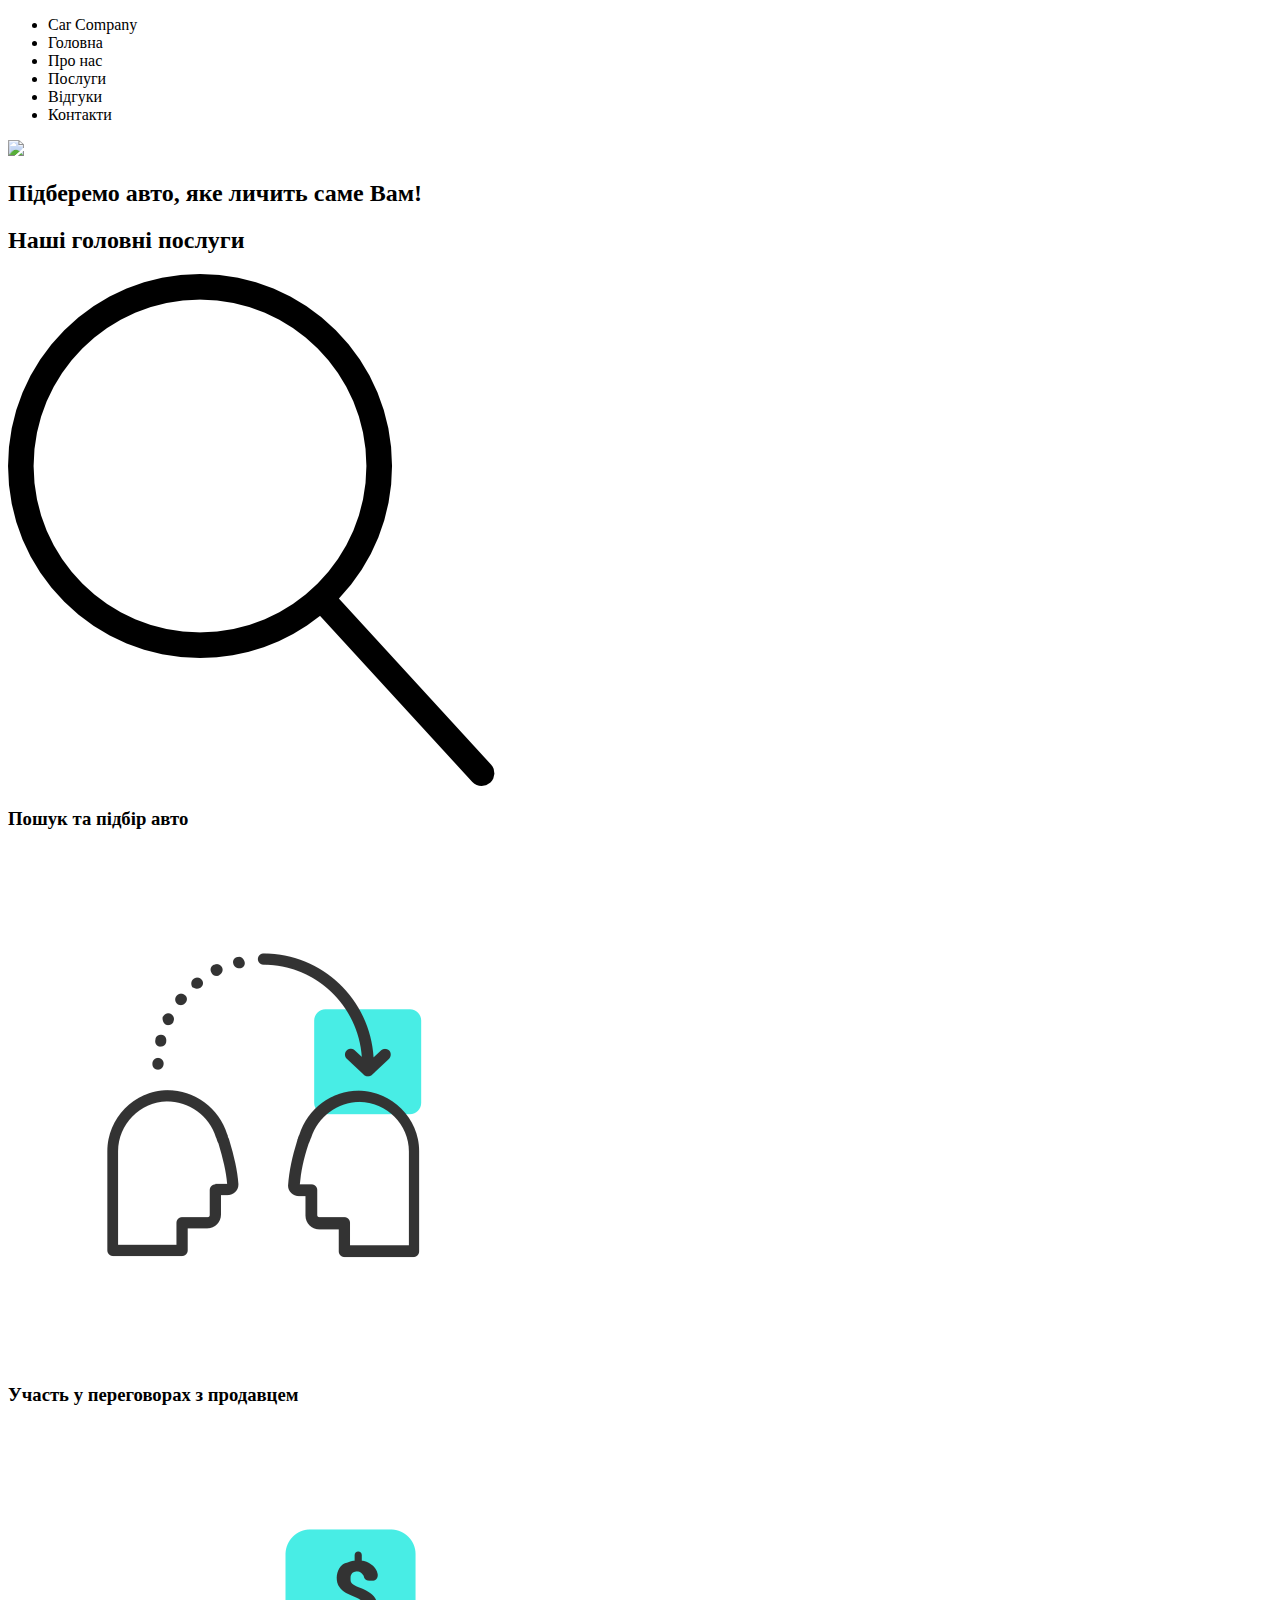
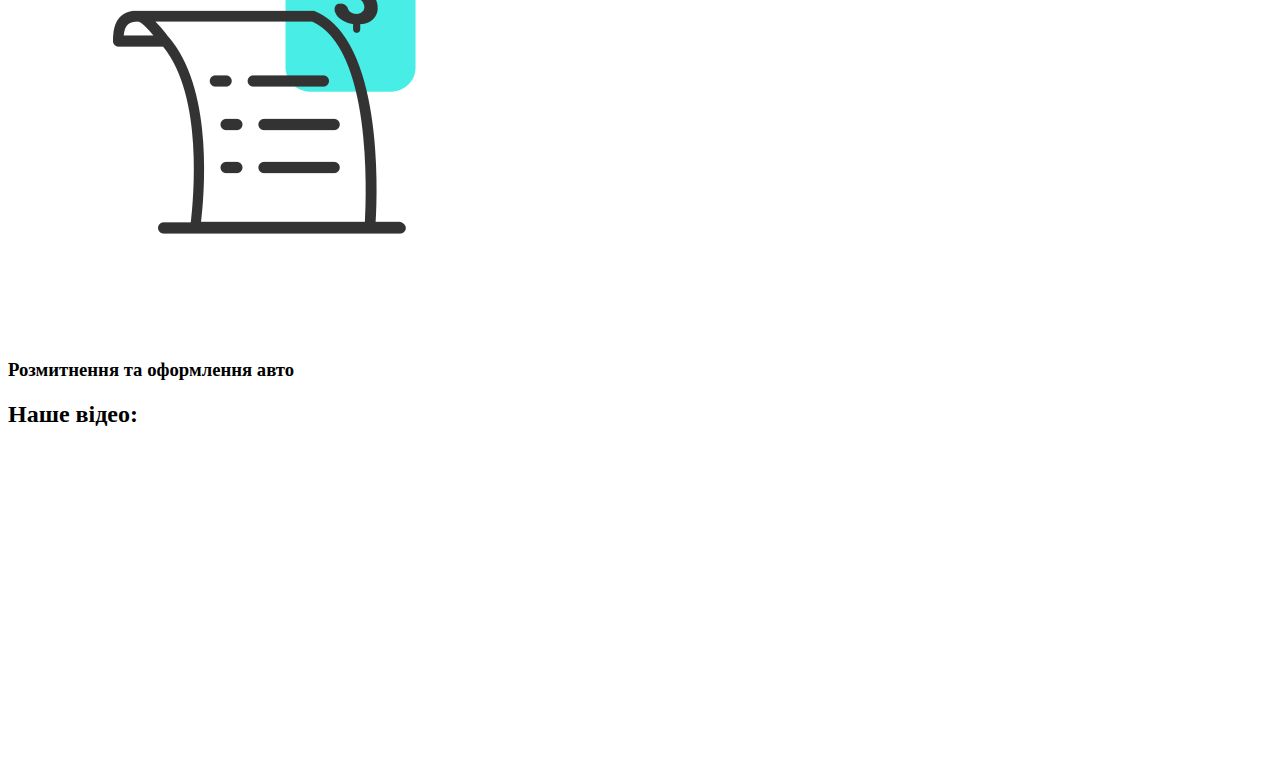
==== index.html @ 7ecd4929 "Створено github репозиторій проекту" ====
<!DOCTYPE html>
<html lang="en">
  <head>
    <title>Car company</title>
    <link rel="stylesheet" href="styles.css">
  </head>
  <body>
    <nav>
      <ul>
        <li>Car Company</li>
        <li>Головна</li>
        <li>Про нас</li>
        <li>Послуги</li>
        <li>Відгуки</li>
        <li>Контакти</li>
      </ul>
    </nav>
    <main>
      <div class="container">  
        <img src="image/autosalon.jpg"></img>
        <h2>Підберемо авто, яке личить саме Вам!</h2>
      </div>
      <div id="offer_h2">
        <h2>Наші головні послуги</h2>
      </div>
      <div id="offer"> 
        <div id='card'>
          <img src='image/icon3.png'></img>
          <h3>Пошук та підбір авто</h3>
        </div>
        <div id='card'>
          <img src='image/icon1.png'></img>
          <h3>Участь у переговорах з продавцем</h3>
        </div>
        <div id='card'>
          <img src='image/icon2.png'></img>
          <h3>Розмитнення та оформлення авто</h3>
        </div>
      </div>
      <div id="offer_h2">
        <h2>Наше відео:</h2>
      </div>
      <div id='frame'>
        <iframe width="560" height="315" src="https://www.youtube.com/embed/N6D1mdv8odg" frameborder="0" allowfullscreen></iframe>
      </div>
    </main>
  </body>
</html>
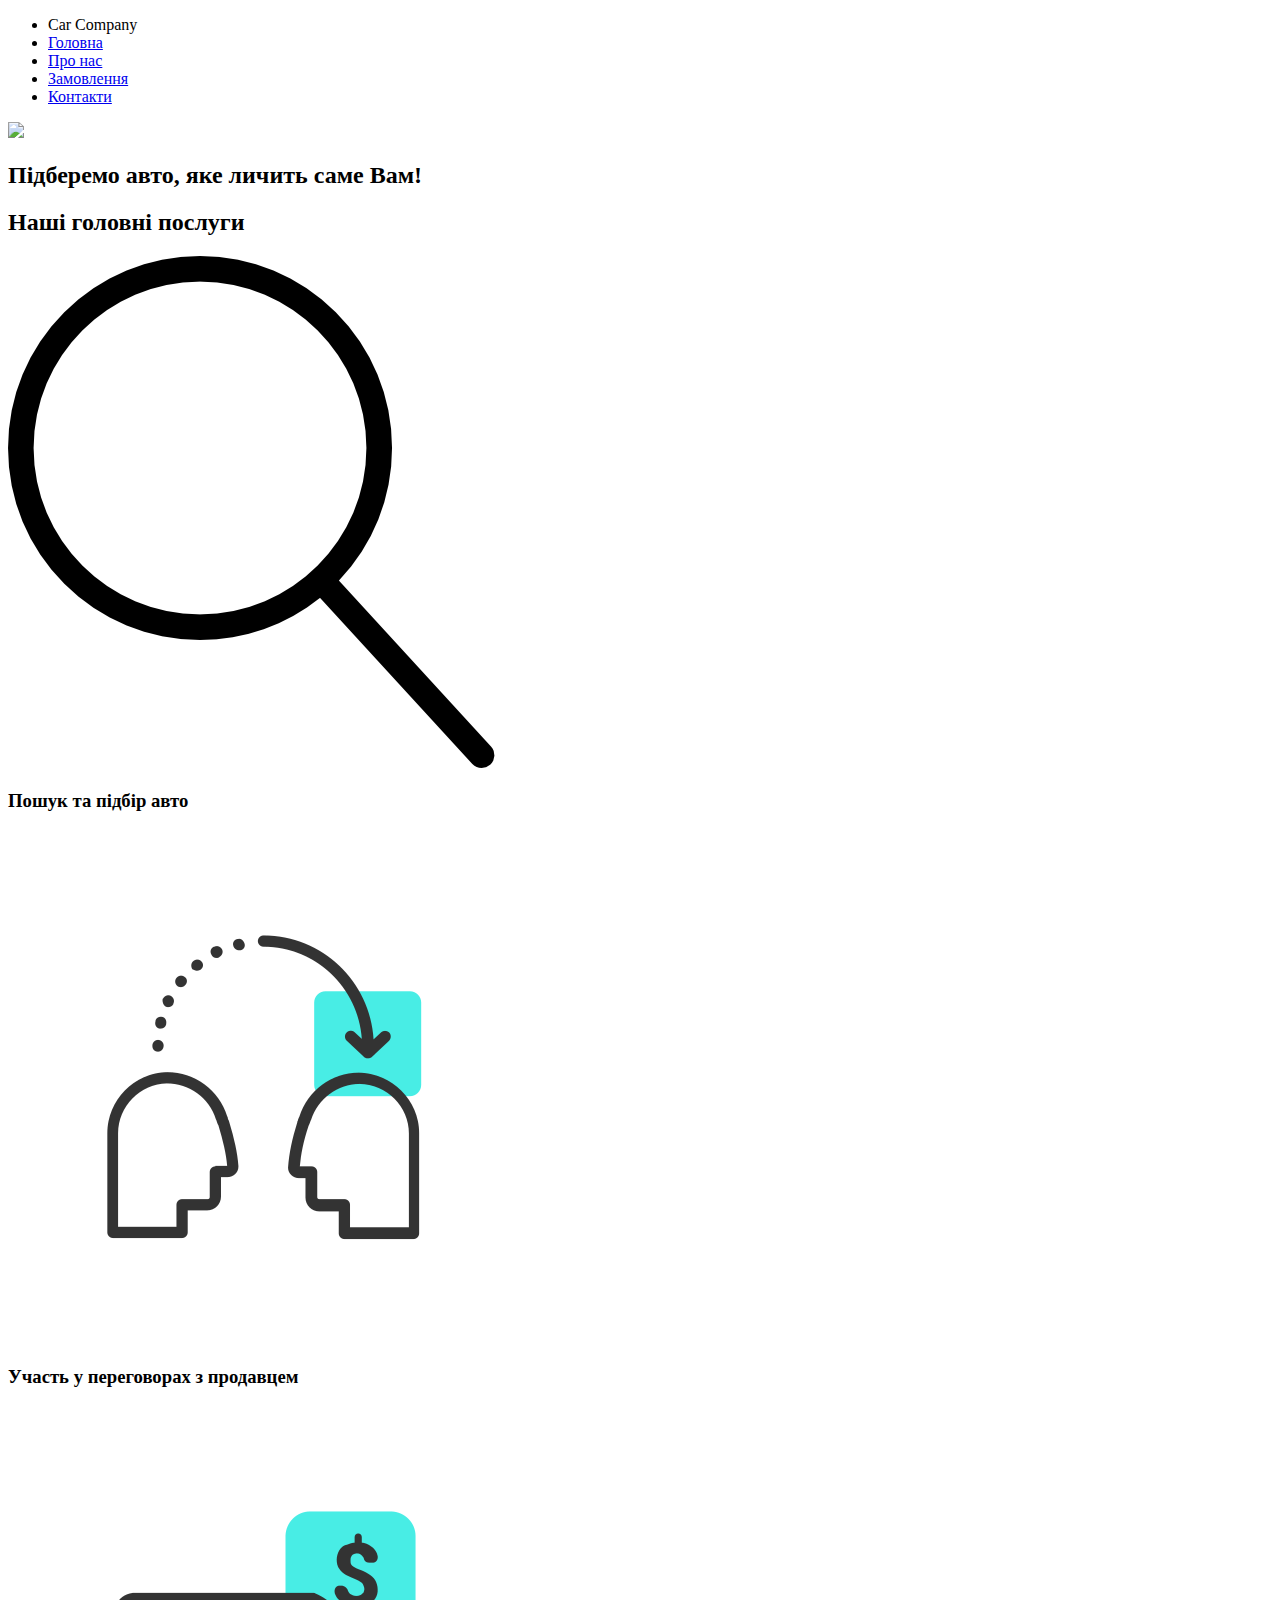
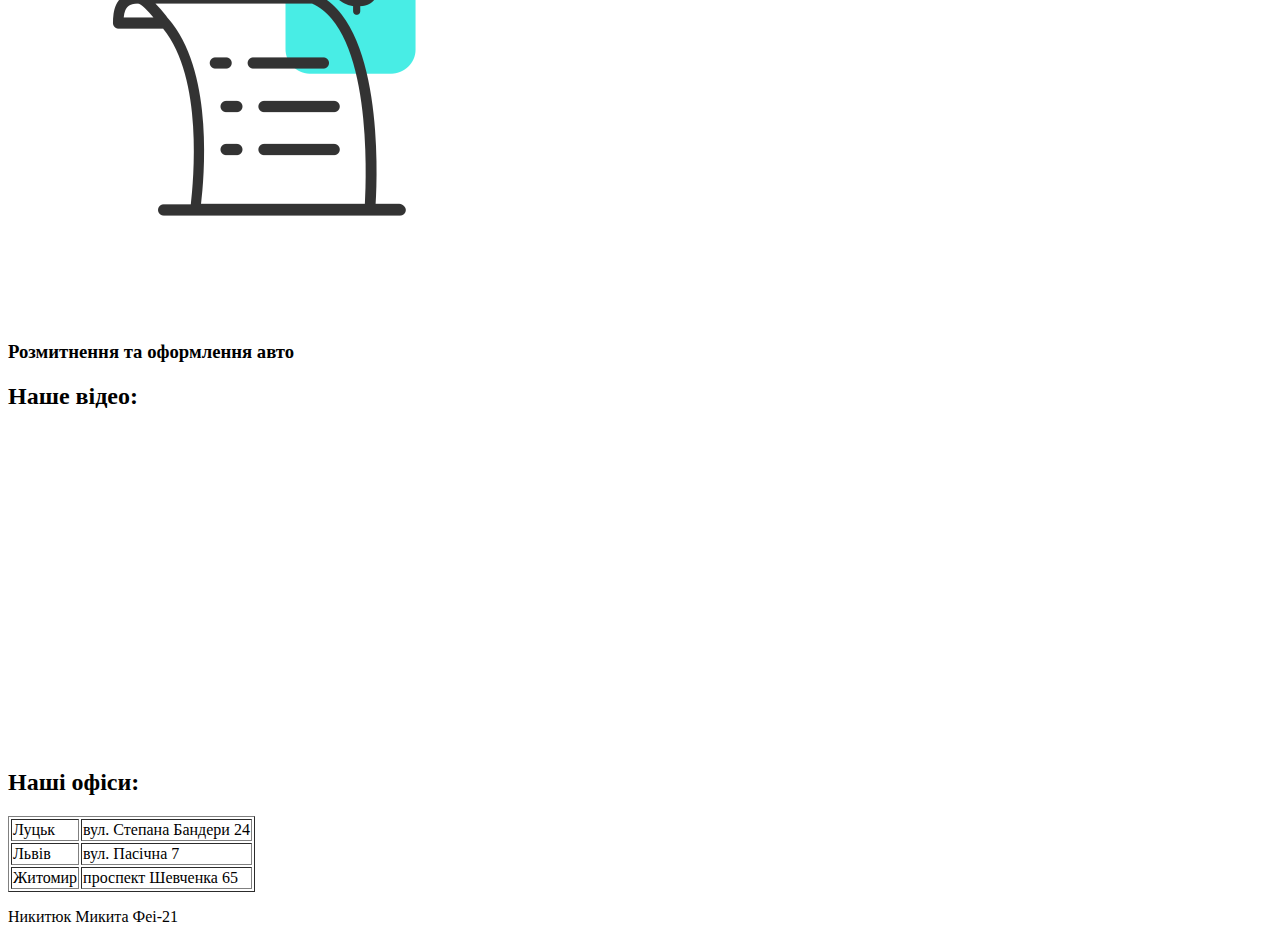
==== commit 7e9f99be: "Оновлення" ====
--- a/index.html
+++ b/index.html
@@ -3,16 +3,16 @@
   <head>
     <title>Car company</title>
     <link rel="stylesheet" href="styles.css">
+    <link rel="icon" type="image/x-icon" href="image/favicon.ico">
   </head>
   <body>
     <nav>
       <ul>
         <li>Car Company</li>
-        <li>Головна</li>
-        <li>Про нас</li>
-        <li>Послуги</li>
-        <li>Відгуки</li>
-        <li>Контакти</li>
+        <li><a href='index.html'>Головна</a></li>
+        <li><a href='info.html'>Про нас</a></li>
+        <li><a href='#'>Замовлення</a></li>
+        <li><a href='contact.html'>Контакти</a></li>
       </ul>
     </nav>
     <main>
@@ -43,6 +43,30 @@
       <div id='frame'>
         <iframe width="560" height="315" src="https://www.youtube.com/embed/N6D1mdv8odg" frameborder="0" allowfullscreen></iframe>
       </div>
+      <div id="offer_h2">
+        <h2>Наші офіси:</h2>
+      </div>
+      <div id='table'>
+        <table border="1">
+          <tbody>
+              <tr>
+                  <td>Луцьк</td>
+                  <td>вул. Степана Бандери 24</td>
+              </tr>
+              <tr>
+                  <td>Львів</td>
+                  <td>вул. Пасічна 7</td>
+              </tr>
+              <tr>
+                <td>Житомир</td>
+                <td>проспект Шевченка 65</td>
+              </tr>  
+          </tbody>
+      </table>
+      </div>
     </main>
+    <footer>
+      <p>Никитюк Микита Феі-21</p>
+    </footer>
   </body>
 </html>
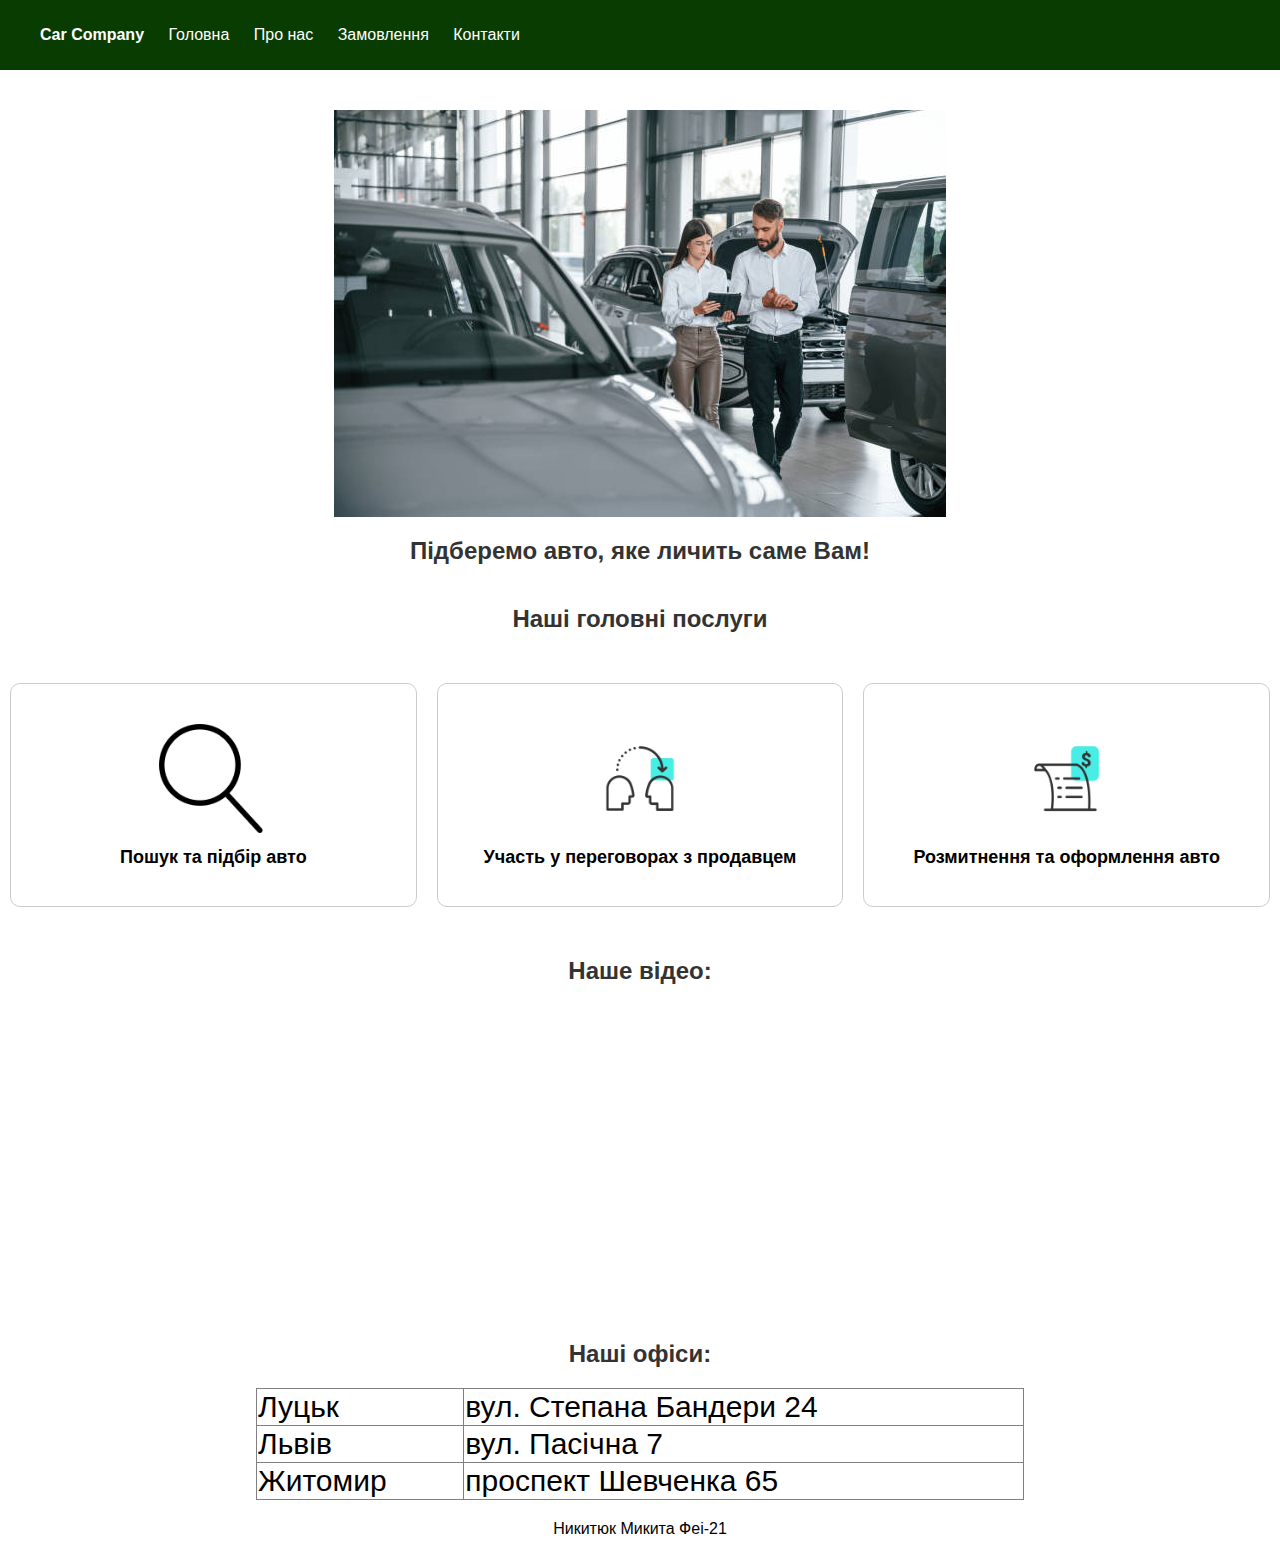
==== commit 4117e246: "Додано нові сторінки, додано css стилі, зоображення" ====
--- a/index.html
+++ b/index.html
@@ -11,7 +11,7 @@
         <li>Car Company</li>
         <li><a href='index.html'>Головна</a></li>
         <li><a href='info.html'>Про нас</a></li>
-        <li><a href='#'>Замовлення</a></li>
+        <li><a href='order.html'>Замовлення</a></li>
         <li><a href='contact.html'>Контакти</a></li>
       </ul>
     </nav>
--- a/styles.css
+++ b/styles.css
@@ -0,0 +1,186 @@
+body {
+  font-family: Arial, sans-serif;
+  margin: 0;
+  padding: 0;
+}
+
+nav {
+  background-color: #093c00;
+  color: #fff;
+  padding: 10px 0;
+}
+
+nav ul {
+  list-style-type: none;
+  margin: 10;
+  padding: 10;
+  text-align: left;
+}
+
+nav ul li {
+  display: inline-block;
+  margin-right: 20px;
+}
+
+nav ul li:first-child {
+  font-weight: bold;
+}
+
+nav ul li a {
+  color: #fff;
+  text-decoration: none;
+}
+
+.container {
+  margin: 20px auto;
+  text-align: center;
+  display: flex;
+  flex-direction: column;
+  align-items: center;
+}
+
+h2 {
+  color: #333;
+  margin-top: 20px;
+}
+
+img {
+  max-width: 100%;
+  height: auto;
+  margin-top: 20px;
+}
+
+#offer_h2 {
+  text-align: center;
+}
+
+#offer {
+  margin: 50px auto;
+  text-align: center;
+  display: flex;
+  flex-direction: row;
+  align-items: center;
+  justify-content: space-between;
+}
+
+#card {
+  margin: 0 10px;
+  border: 1px solid #ccc;
+  flex: 1;
+  border-radius: 10px;
+  padding: 20px;
+}
+
+#card img {
+  width: 30%;
+  height: auto;
+}
+
+#card h3 {
+  margin-top: 10px;
+  font-size: 18px;
+}
+
+#frame {
+  display: flex;
+  justify-content: center;
+  align-items: center;
+}
+
+#table {
+  display: flex;
+  margin-left: auto;
+  justify-content: center;
+  margin-right: auto;
+  align-items: center;
+}
+
+table {
+  border-collapse: collapse;
+  width: 60%;
+  height: 30%;
+  font-size: 30px;
+}
+
+footer {
+  text-align: center;
+  margin-top: 20px;
+}
+
+#history {
+  margin: 1%;
+  text-align: center;
+  display: flex;
+  flex-direction: row;
+  align-items: center;
+  margin-left: 7%;
+  margin-right: 7%;
+  padding: 5%;
+}
+
+#history p {
+  font-size: 23px;
+}
+
+#contact {
+  margin: 1%;
+  text-align: center;
+  display: flex;
+  flex-direction: row;
+  align-items: center;
+  margin-left: 10%;
+  margin-right: 10%;
+  justify-content: space-between;
+}
+
+#city {
+  text-align: center;
+}
+
+#contact ul {
+  list-style-type: none;
+}
+
+#car1 {
+  display: flex;
+  margin-left: auto;
+  margin-right: auto;
+  height: 40%;
+  width: 40%;
+}
+
+#contact img {
+  height: 6%;
+  width: 6%;
+}
+
+form {
+  max-width: 800px;
+  margin: 0 auto;
+  font-family: Arial, sans-serif;
+}
+label {
+  margin-bottom: 5px;
+  display: block;
+}
+input,
+select {
+  width: 400px;
+  padding: 8px;
+  margin-bottom: 10px;
+  border-radius: 5px;
+  border: 1px solid #ccc;
+  box-sizing: border-box;
+}
+input[type="submit"] {
+  background-color: #4caf50;
+  color: white;
+  border: none;
+  cursor: pointer;
+  padding: 10px 20px;
+  border-radius: 5px;
+  font-size: 16px;
+}
+input[type="submit"]:hover {
+  background-color: #45a049;
+}
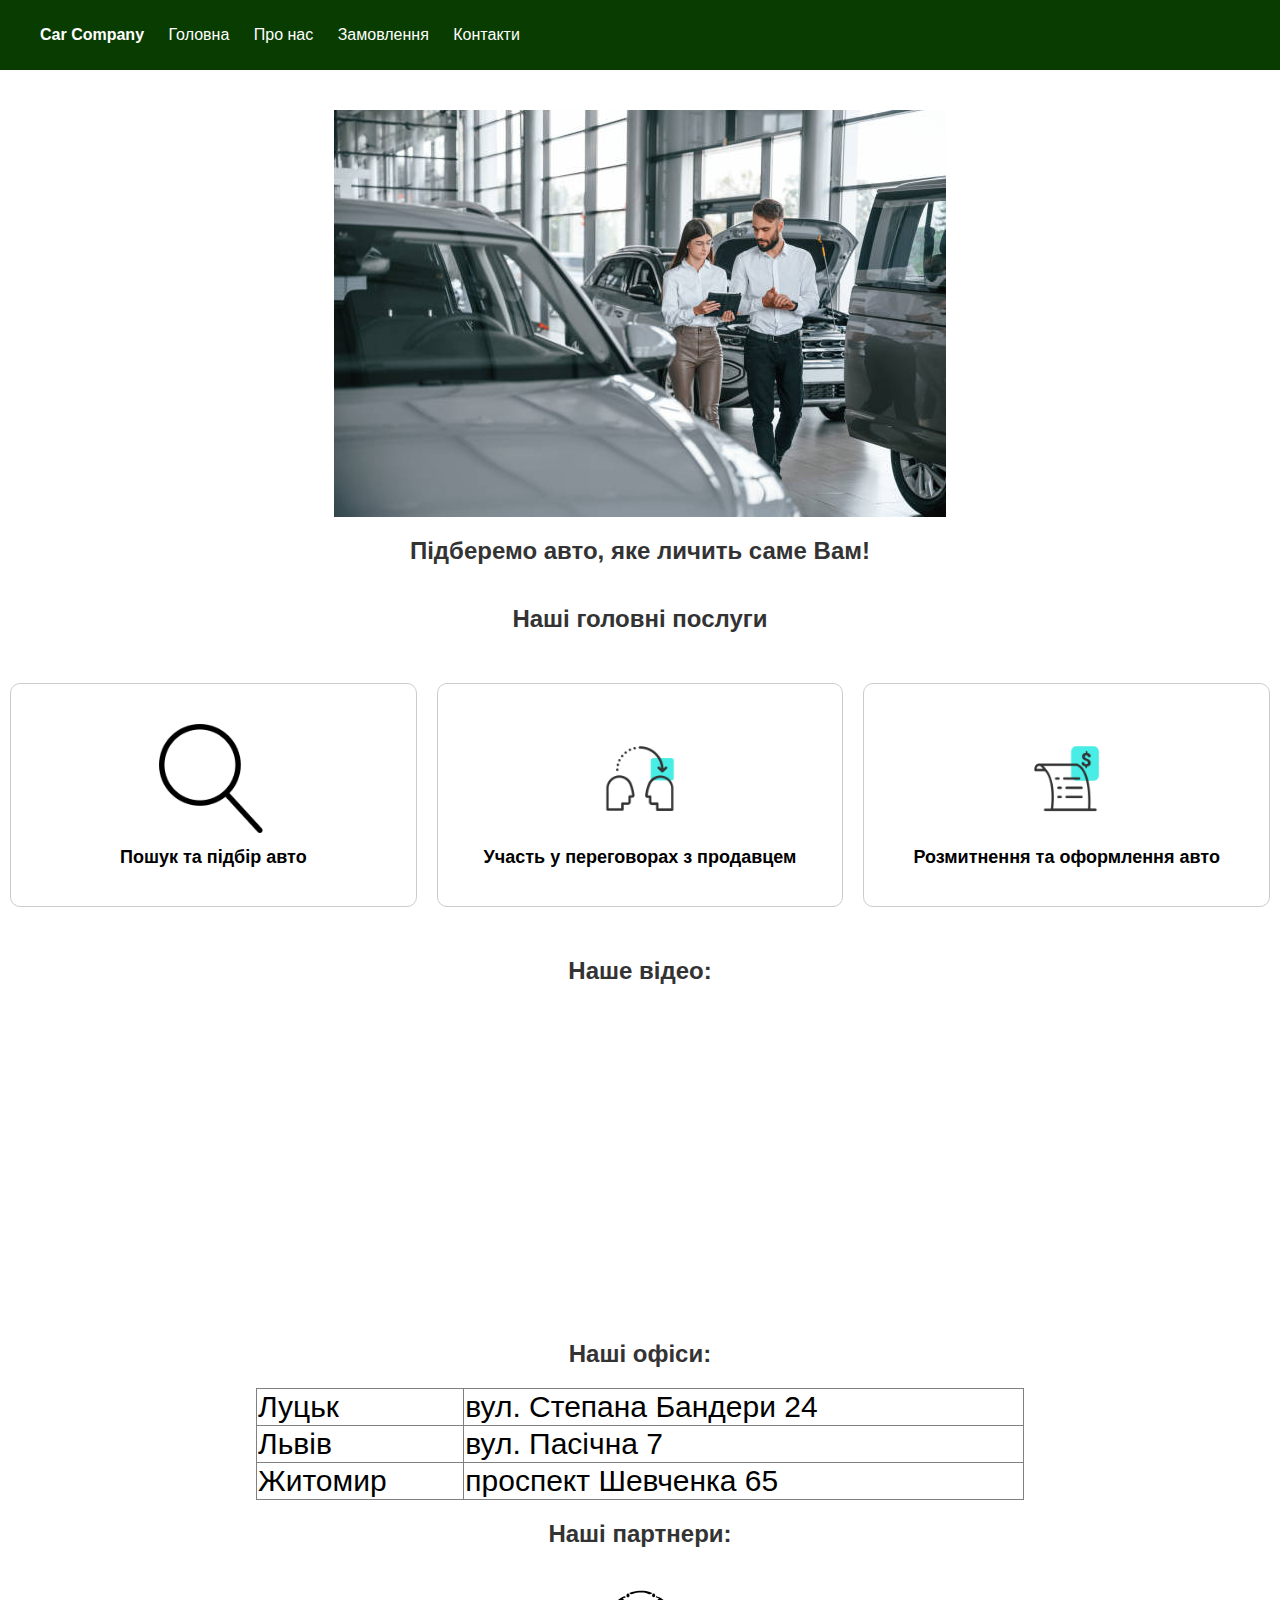
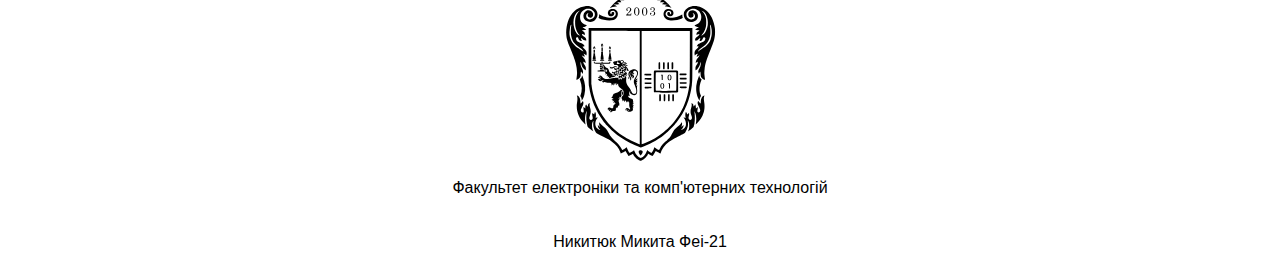
==== commit a397486e: "Додано векторну графіку" ====
--- a/index.html
+++ b/index.html
@@ -4,6 +4,23 @@
     <title>Car company</title>
     <link rel="stylesheet" href="styles.css">
     <link rel="icon" type="image/x-icon" href="image/favicon.ico">
+    <style>
+      @keyframes start {
+        0% {
+          left: 0%;
+          top: 200px;
+        }
+        100% {
+          left: 0px;
+          top: 0px;
+        }
+      }
+      main, footer{
+        position: relative;
+        animation-name: start;
+        animation-duration: 2s;
+      }
+    </style>
   </head>
   <body>
     <nav>
@@ -64,6 +81,13 @@
           </tbody>
       </table>
       </div>
+      <div id="offer_h2">
+        <h2>Наші партнери:</h2>
+      </div>
+      <div class="container">
+      <img src="Факультет.svg" alt="Герб факультету" id="faculty">
+      <p>Факультет електроніки та комп'ютерних технологій</p>
+      </div>
     </main>
     <footer>
       <p>Никитюк Микита Феі-21</p>
--- a/styles.css
+++ b/styles.css
@@ -31,6 +31,10 @@
   text-decoration: none;
 }
 
+.menu-toggle {
+  display: none;
+}
+
 .container {
   margin: 20px auto;
   text-align: center;
@@ -48,6 +52,11 @@
   max-width: 100%;
   height: auto;
   margin-top: 20px;
+}
+
+#faculty {
+  height: 12%;
+  width: 12%;
 }
 
 #offer_h2 {
@@ -141,12 +150,24 @@
   list-style-type: none;
 }
 
+@keyframes engine {
+  0% {
+    left: 400px;
+  }
+  100% {
+    left: 0px;
+  }
+}
+
 #car1 {
   display: flex;
   margin-left: auto;
   margin-right: auto;
   height: 40%;
   width: 40%;
+  position: relative;
+  animation-name: engine;
+  animation-duration: 4s;
 }
 
 #contact img {
@@ -173,7 +194,7 @@
   box-sizing: border-box;
 }
 input[type="submit"] {
-  background-color: #4caf50;
+  background-color: #093c00;
   color: white;
   border: none;
   cursor: pointer;
@@ -184,3 +205,59 @@
 input[type="submit"]:hover {
   background-color: #45a049;
 }
+
+@media screen and (max-width: 600px) {
+  .menu-toggle {
+    display: block;
+    position: absolute;
+    top: 10px;
+    right: 10px;
+  }
+
+  nav ul {
+    overflow: hidden;
+    max-height: 1000px;
+    transition: max-height 0.3s ease-in;
+  }
+
+  nav ul li {
+    display: block;
+    margin-top: 2%;
+  }
+
+  .menu-toggle:checked + nav ul {
+    max-height: 240px;
+  }
+
+  table {
+    font-size: 15px;
+  }
+
+  #offer {
+    flex-direction: column;
+    margin: 10px;
+  }
+
+  #history {
+    flex-direction: column;
+  }
+
+  #contact {
+    flex-direction: column;
+  }
+
+  @keyframes engine {
+    0% {
+      left: 140px;
+    }
+    100% {
+      left: 0px;
+    }
+  }
+}
+
+@media screen and (max-width: 1200px) {
+  #history {
+    flex-direction: column;
+  }
+}
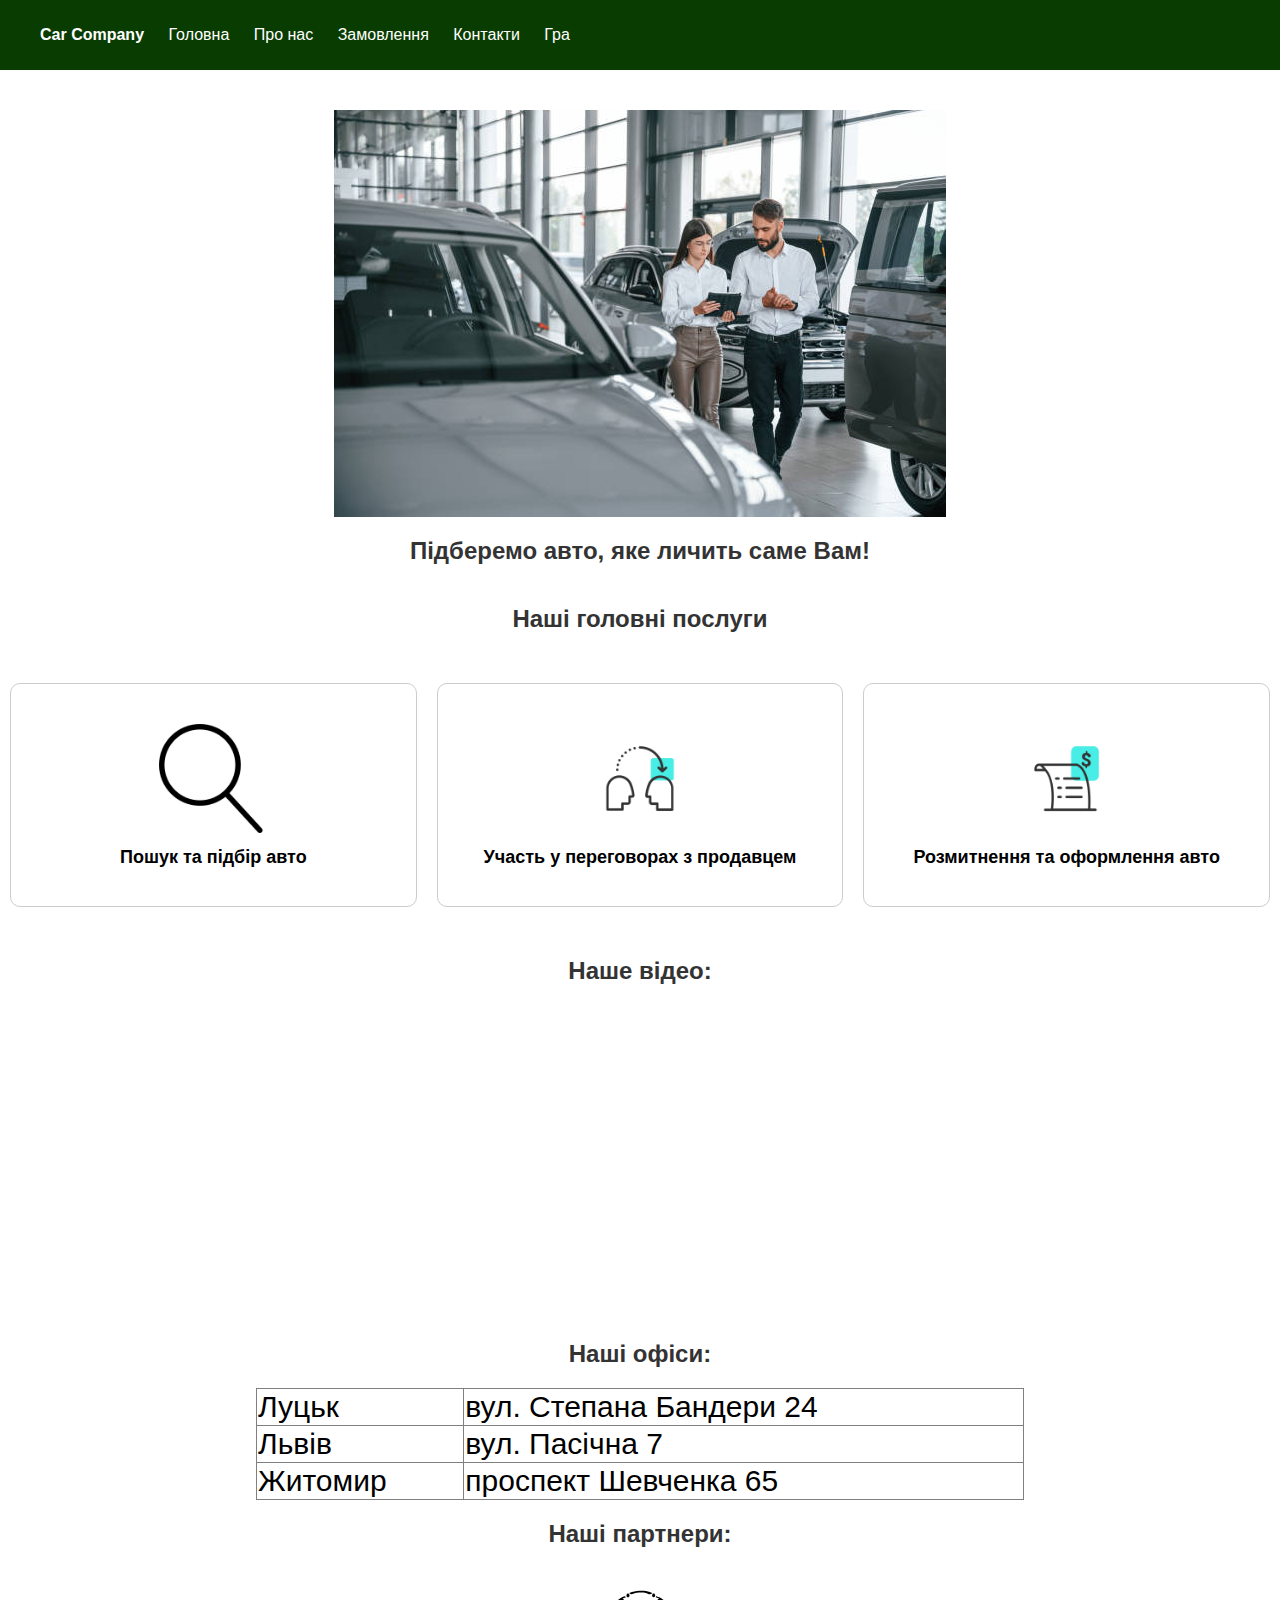
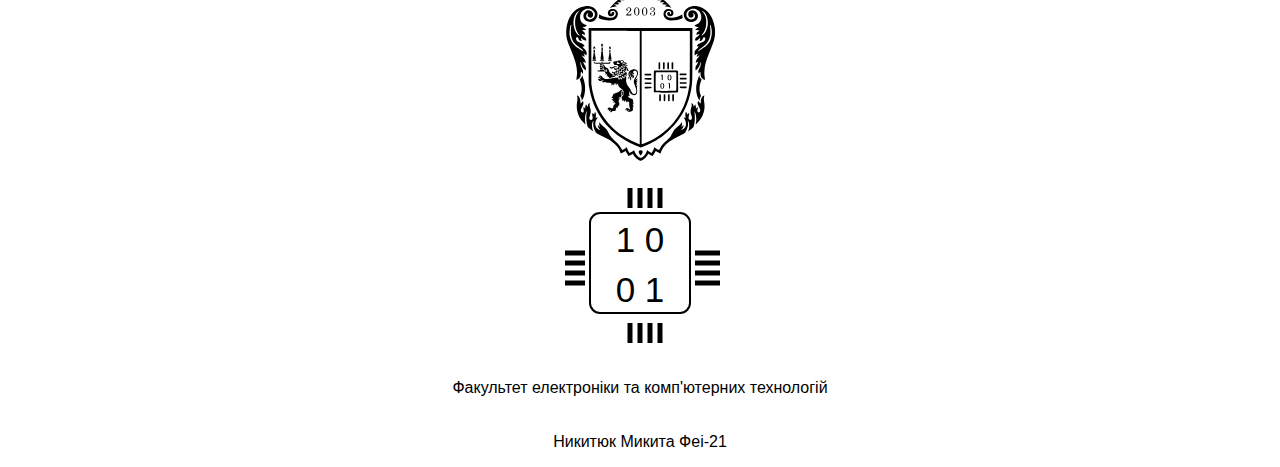
==== commit c9625275: "Оновлено SVG" ====
--- a/index.html
+++ b/index.html
@@ -30,6 +30,7 @@
         <li><a href='info.html'>Про нас</a></li>
         <li><a href='order.html'>Замовлення</a></li>
         <li><a href='contact.html'>Контакти</a></li>
+        <li><a href="game.html">Гра</a></li>
       </ul>
     </nav>
     <main>
@@ -86,6 +87,32 @@
       </div>
       <div class="container">
       <img src="Факультет.svg" alt="Герб факультету" id="faculty">
+      <svg width="200" height="200">
+        <rect x="50" y="50" width="100" height="100" rx="10" ry="10" fill="none" stroke="black" stroke-width="2" />
+        <text x="100" y="80" text-anchor="middle" dominant-baseline="middle" font-size="35" fill="black">1 0</text>
+        <text x="100" y="130" text-anchor="middle" dominant-baseline="middle" font-size="35" fill="black">0 1</text>
+        
+        <line x1="155" y1="50%" x2="180" y2="50%" stroke="black" stroke-width="5" />
+        <line x1="155" y1="45%" x2="180" y2="45%" stroke="black" stroke-width="5" />
+        <line x1="155" y1="55%" x2="180" y2="55%" stroke="black" stroke-width="5" />
+        <line x1="155" y1="60%" x2="180" y2="60%" stroke="black" stroke-width="5" />
+
+        <line x1="25" y1="50%" x2="45" y2="50%" stroke="black" stroke-width="5" />
+        <line x1="25" y1="45%" x2="45" y2="45%" stroke="black" stroke-width="5" />
+        <line x1="25" y1="55%" x2="45" y2="55%" stroke="black" stroke-width="5" />
+        <line x1="25" y1="60%" x2="45" y2="60%" stroke="black" stroke-width="5" />
+
+        <line x1="50%" y1="160" x2="50%" y2="180" stroke="black" stroke-width="5" />
+        <line x1="45%" y1="160" x2="45%" y2="180" stroke="black" stroke-width="5" />
+        <line x1="55%" y1="160" x2="55%" y2="180" stroke="black" stroke-width="5" />
+        <line x1="60%" y1="160" x2="60%" y2="180" stroke="black" stroke-width="5" />
+
+        <line x1="50%" y1="25" x2="50%" y2="45" stroke="black" stroke-width="5" />
+        <line x1="45%" y1="25" x2="45%" y2="45" stroke="black" stroke-width="5" />
+        <line x1="55%" y1="25" x2="55%" y2="45" stroke="black" stroke-width="5" />
+        <line x1="60%" y1="25" x2="60%" y2="45" stroke="black" stroke-width="5" />
+      </svg>
+        
       <p>Факультет електроніки та комп'ютерних технологій</p>
       </div>
     </main>
